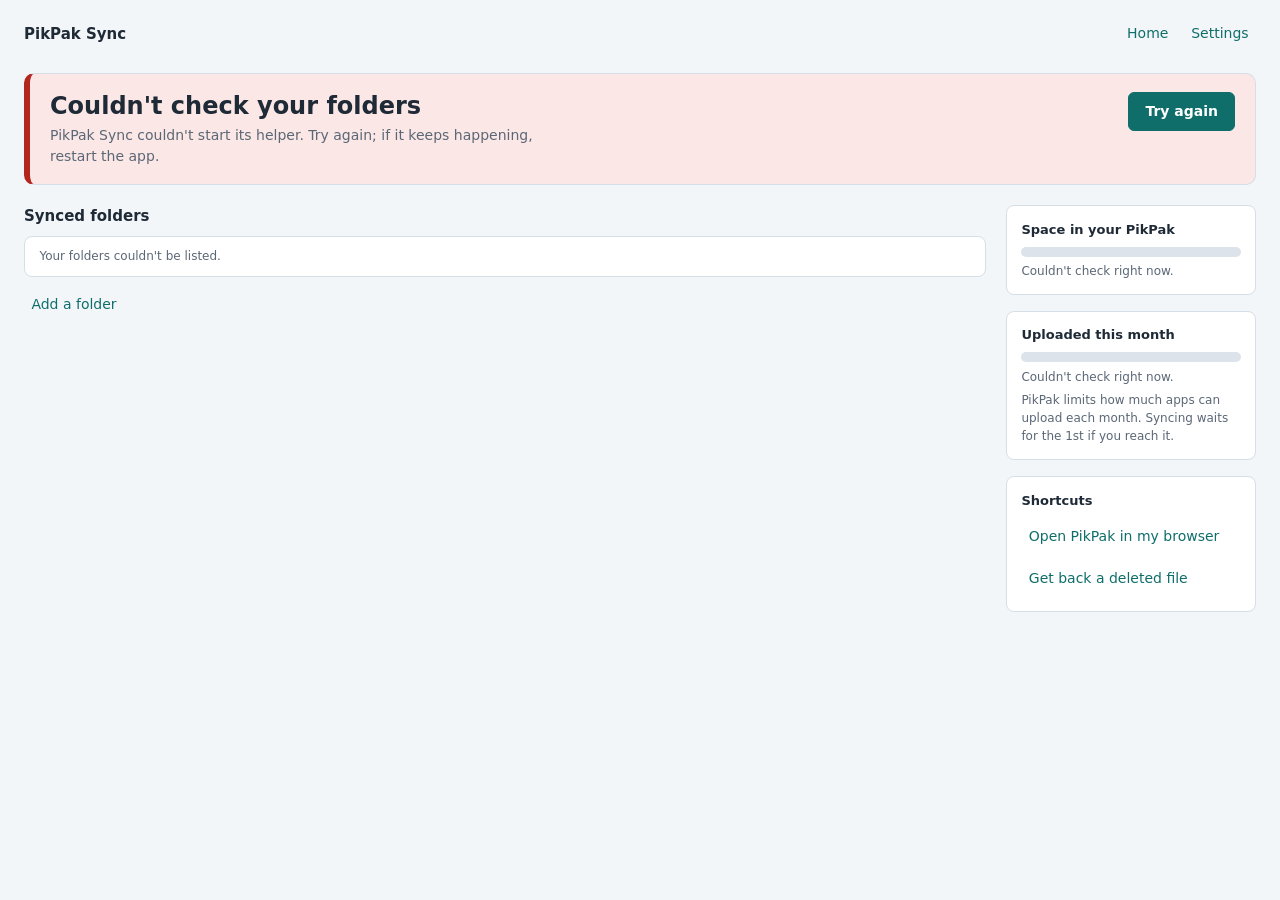
==== gui/ui/index.html @ abdbfc8d "PikPak Sync: two-way PC <-> PikPak sync with encrypted folders, on top of rclone Windows (PowerShell" ====
<!doctype html>
<html lang="en">
<head>
  <meta charset="utf-8">
  <meta name="viewport" content="width=device-width, initial-scale=1">
  <title>PikPak Sync</title>
  <link rel="stylesheet" href="app.css">
  <script type="module" src="app.js"></script>
</head>
<body>
<div class="preview-banner" id="previewBanner" role="status" hidden>Preview: nothing will be installed, saved or uploaded</div>
<div class="app">

  <div class="appbar" id="appbar" hidden>
    <span class="appname">PikPak Sync</span>
    <span class="row-actions">
      <button class="btn btn-quiet" data-go="home">Home</button>
      <button class="btn btn-quiet" data-go="settings">Settings</button>
    </span>
  </div>

  <!-- ===== Start-up ===== -->
  <section class="screen on" id="s-loading">
    <p class="small" aria-live="polite">Loading&hellip;</p>
  </section>

  <!-- ===== Setup: welcome ===== -->
  <section class="screen" id="s-welcome">
    <div class="narrow">
      <h3 class="title">Keep your folders in sync with PikPak</h3>
      <p class="lead">Pick the folders you care about. Changes you make on this PC or in PikPak are copied to the other side every hour.</p>
      <ul class="promises">
        <li><b>Runs by itself</b>Every hour while your PC is on. You don't need to open this app.</li>
        <li><b>Deleted something by mistake?</b>Anything deleted or overwritten by a sync is kept for 30 days.</li>
        <li><b>Encrypted folders</b>Folders you mark encrypted are locked before they leave your PC. PikPak can't read them.</li>
      </ul>
      <button class="btn btn-primary" id="welcomeNext">Get started</button>
    </div>
  </section>

  <!-- ===== Setup: sign in (also "sign in again" from Home) ===== -->
  <section class="screen" id="s-signin">
    <div class="narrow">
      <p class="step" id="stepSignin">Step 1 of 3</p>
      <h3 class="title" id="signinTitle">Sign in to PikPak</h3>
      <p class="lead" id="signinLead">Use the same email and password as the PikPak app on your phone.</p>
      <form id="signinForm" novalidate>
        <label class="field"><span>Email</span><input type="email" id="signinEmail" autocomplete="off" spellcheck="false"></label>
        <label class="field"><span>Password</span><input type="password" id="signinPassword" autocomplete="off"></label>
        <p class="note">Your password goes only to PikPak. It's kept on this PC so syncing can run while you're away.</p>
        <p class="msg" id="signinMsg" aria-live="polite" hidden></p>
        <div class="foot"><button class="btn" type="button" id="signinBack">Back</button><button class="btn btn-primary" type="submit" id="signinBtn">Sign in</button></div>
      </form>
    </div>
  </section>

  <!-- ===== Setup: choose folders ===== -->
  <section class="screen" id="s-folders">
    <div class="narrow" style="max-width:640px">
      <p class="step" id="stepFolders">Step 2 of 3</p>
      <h3 class="title">Choose what to sync</h3>
      <p class="lead">We ticked the folders that fit in your PikPak. Untick anything you don't need.</p>
      <div class="folders" id="folderList"></div>
      <p class="msg" id="folderListMsg" aria-live="polite" hidden></p>
      <div class="row-actions" style="margin-top:.6rem"><button class="btn btn-quiet" id="setupAddFolder">Add another folder</button></div>
      <div class="space">
        <div class="bar" id="setupSpaceBar"><i id="setupSpaceFill" style="width:0%"></i></div>
        <div class="space-text"><span id="setupSpaceUsed"></span><span class="small" id="setupSpaceAcct"></span></div>
        <div class="space-warn" id="setupSpaceWarn" hidden></div>
      </div>
      <p class="small" style="margin-top:.75rem">Mark a folder <b>Encrypted</b> to lock it with a recovery key before it's uploaded. Only this app, with that key, can open it.</p>
      <div class="foot"><button class="btn" id="foldersBack">Back</button><button class="btn btn-primary" id="foldersNext" disabled>Continue</button></div>
    </div>
  </section>

  <!-- ===== Setup: recovery key (option A) ===== -->
  <section class="screen" id="s-key">
    <div class="narrow">
      <p class="step">Step 3 of 4</p>
      <h3 class="title">Save your recovery key</h3>
      <p class="lead">Your encrypted folders are locked with this key before they leave your PC. If this PC ever breaks, you'll need it to open them on a new one. Nobody else has a copy, not even PikPak.</p>
      <div class="tag">
        <div class="key" id="keyText"></div>
        <div class="tagnote">No zeros or O's, no ones or L's, so it's easy to copy by hand.</div>
      </div>
      <p class="msg" id="keyLoadMsg" aria-live="polite" hidden></p>
      <div class="row-actions" style="margin-bottom:1rem">
        <button class="btn btn-primary" id="keySave">Save to a file&hellip;</button>
        <button class="btn" id="keyPrint">Print</button>
        <button class="btn" id="keyCopy">Copy</button>
      </div>
      <p class="done-msg" id="keyMsg" aria-live="polite"></p>
      <label class="check"><input type="checkbox" id="keyKept"><span>I've kept it somewhere other than this PC, like a USB stick, my phone or on paper.</span></label>
      <p class="small" style="margin:.6rem 0 0">You can see it again any time in Settings.</p>
      <div class="foot"><button class="btn" id="keyBack">Back</button><button class="btn btn-primary" id="keyNext" disabled>Continue</button></div>
    </div>
  </section>

  <!-- ===== Setup: done ===== -->
  <section class="screen" id="s-done">
    <div class="narrow">
      <p class="step" id="stepDone">Step 3 of 3</p>
      <h3 class="title" id="doneTitle">Setting up your PC</h3>
      <p class="lead" id="doneLead"></p>
      <p class="msg" id="doneProgress" aria-live="polite" hidden></p>
      <div class="list steps" id="doneSteps" hidden></div>
      <div id="donePreview" hidden>
        <h4 class="section">What setup would do</h4>
        <ul class="preview-lines" id="donePreviewList"></ul>
      </div>
      <div class="row-actions" id="doneActions" hidden>
        <button class="btn btn-primary" id="doneStart">Start my first sync</button>
      </div>
      <div class="row-actions" id="doneRetryActions" style="margin-top:1rem" hidden>
        <button class="btn" id="doneBack">Back</button>
        <button class="btn btn-primary" id="doneRetry">Try again</button>
      </div>
      <p class="msg" id="doneMsg" aria-live="polite" hidden></p>
      <div class="row-actions" id="doneHomeActions" style="margin-top:.75rem" hidden>
        <button class="btn" id="doneHome">Go to home</button>
      </div>
    </div>
  </section>

  <!-- ===== Home ===== -->
  <section class="screen" id="s-home">
    <div class="status" id="status">
      <div><h3>Checking your folders&hellip;</h3><p></p></div>
    </div>
    <p class="msg" id="homeMsg" aria-live="polite" hidden></p>
    <div class="home-grid">
      <div>
        <h4 class="section" style="margin-top:0">Synced folders</h4>
        <div class="folders" id="homeFolders"></div>
        <p class="msg" id="foldersMsg" aria-live="polite" hidden></p>
        <div class="row-actions" style="margin-top:.5rem"><button class="btn btn-quiet" id="addFolder">Add a folder</button></div>
      </div>
      <div class="side">
        <div class="panel">
          <h5>Space in your PikPak</h5>
          <div class="bar" id="spaceBar"><i id="spaceFill" style="width:0%"></i></div>
          <div class="space-text"><span id="spaceText">Checking&hellip;</span></div>
        </div>
        <div class="panel">
          <h5>Uploaded this month</h5>
          <div class="bar" id="monthBar"><i id="monthFill" style="width:0%"></i></div>
          <div class="space-text"><span id="monthText">Checking&hellip;</span></div>
          <p class="small" style="margin:.35rem 0 0">PikPak limits how much apps can upload each month. Syncing waits for the 1st if you reach it.</p>
        </div>
        <div class="panel">
          <h5>Shortcuts</h5>
          <div class="links">
            <button class="btn btn-quiet" id="openPikpak">Open PikPak in my browser</button>
            <button class="btn btn-quiet" data-go="restore">Get back a deleted file</button>
          </div>
          <p class="msg" id="shortcutMsg" aria-live="polite" hidden></p>
        </div>
      </div>
    </div>
  </section>

  <!-- ===== Restore deleted files ===== -->
  <section class="screen" id="s-restore">
    <h3 class="title">Get back a deleted file</h3>
    <p class="lead">Files deleted or overwritten by a sync are kept for 30 days. Pick one to put it back where it was.</p>
    <input class="search" id="restoreSearch" type="search" placeholder="Search by file name" aria-label="Search by file name">
    <p class="msg" id="restoreMsg" aria-live="polite" hidden></p>
    <div class="list" id="restoreList"></div>
    <div class="foot"><button class="btn" data-go="home">Back to home</button><span></span></div>
  </section>

  <!-- ===== Settings ===== -->
  <section class="screen" id="s-settings">
    <div class="narrow" style="max-width:640px">
      <h3 class="title">Settings</h3>
      <p class="msg" id="setLoadMsg" aria-live="polite" hidden></p>

      <h4 class="section">Syncing</h4>
      <div class="set">
        <div class="srow"><label for="setPause"><span>Pause syncing<span class="small">Nothing syncs until you switch this off.</span></span></label><input type="checkbox" class="switch" id="setPause"></div>
        <div class="srow"><label for="setEvery"><span>How often to sync</span></label><select id="setEvery">
          <option value="15">Every 15 minutes</option><option value="30">Every 30 minutes</option><option value="60">Every hour</option>
          <option value="180">Every 3 hours</option><option value="360">Every 6 hours</option><option value="0">Once a day</option></select></div>
        <div class="srow" id="setTimeRow" hidden><label for="setTime"><span>What time of day</span></label><select id="setTime"></select></div>
        <div class="srow"><label for="setLogon"><span>Also sync soon after I turn on my PC<span class="small">15 minutes after you sign in to Windows.</span></span></label><input type="checkbox" class="switch" id="setLogon"></div>
        <div class="srow"><label for="setBw"><span>Go easy on my internet in the evening<span class="small" id="setBwNote">Uploads slowly in the evening so videos and calls don't stutter.</span></span></label><input type="checkbox" class="switch" id="setBw"></div>
      </div>
      <p class="msg" id="setMsg" aria-live="polite" hidden></p>

      <h4 class="section">Encrypted folders</h4>
      <div class="set" id="setPrivList"></div>
      <div class="row-actions" style="margin-top:.5rem"><button class="btn btn-quiet" id="setAddPrivate">Add encrypted folder</button></div>
      <p class="msg" id="setPrivMsg" aria-live="polite" hidden></p>

      <h4 class="section">Encrypted folders in PikPak</h4>
      <div class="set" id="setRemoteList"><div class="srow empty">Press Show to see the encrypted folders in PikPak.</div></div>
      <div class="row-actions" style="margin-top:.5rem"><button class="btn btn-quiet" id="setRemoteShow">Show</button></div>
      <p class="msg" id="setRemoteMsg" aria-live="polite" hidden></p>

      <h4 class="section">Recovery key</h4>
      <div class="set">
        <div class="srow"><span>You need this to open your encrypted folders on another PC.</span><button class="btn" id="setShowKey">Show recovery key</button></div>
        <div id="setKeyBox" hidden style="padding:.2rem 0 .8rem">
          <div id="setKeyTags"></div>
          <div class="row-actions">
            <button class="btn" id="setKeySave">Save to a file&hellip;</button>
            <button class="btn" id="setKeyPrint">Print</button>
            <button class="btn" id="setKeyCopy">Copy</button>
          </div>
        </div>
      </div>
      <p class="msg" id="setKeyMsg" aria-live="polite" hidden></p>

      <h4 class="section">Windows</h4>
      <div class="set">
        <div class="srow"><label for="setAutostart"><span>Start PikPak Sync when I sign in to Windows<span class="small">It waits quietly in the tray icon.</span></span></label><input type="checkbox" class="switch" id="setAutostart"></div>
      </div>
      <p class="msg" id="setAutoMsg" aria-live="polite" hidden></p>

      <h4 class="section">PikPak account</h4>
      <div class="set">
        <div class="srow"><span id="setAccount">Checking&hellip;</span></div>
      </div>

      <details class="adv" id="setAdv">
        <summary>Advanced</summary>
        <div class="set" style="margin-top:.6rem">
          <div class="srow"><label for="advRun"><span>Transfer limit per day (GB)</span></label><input class="num" id="advRun" inputmode="numeric" autocomplete="off"></div>
          <div class="srow"><label for="advMonth"><span>Transfer limit per month (GB)</span></label><input class="num" id="advMonth" inputmode="numeric" autocomplete="off"></div>
          <div class="srow"><label for="advDays"><span>Keep deleted files for (days)</span></label><input class="num" id="advDays" inputmode="numeric" autocomplete="off"></div>
          <div class="srow"><label for="advDelete"><span>Stop and ask me if a sync would delete more than (% of a folder)</span></label><input class="num" id="advDelete" inputmode="numeric" autocomplete="off"></div>
          <div class="srow"><label for="advBwFrom"><span>Go easy on my internet from<span class="small" id="advBwNote"></span></span></label><input class="num" id="advBwFrom" placeholder="18:00" autocomplete="off"></div>
          <div class="srow"><label for="advBwTo"><span>until</span></label><input class="num" id="advBwTo" placeholder="23:00" autocomplete="off"></div>
          <div class="srow"><label for="advHolding"><span>Folder for deleted files on this PC</span></label><span class="pathfield"><input id="advHolding" autocomplete="off" spellcheck="false"><button class="btn" id="advHoldingBrowse">Browse&hellip;</button></span></div>
        </div>
        <div class="row-actions" style="margin-top:.6rem"><button class="btn btn-primary" id="advSave">Save changes</button></div>
        <p class="msg" id="advMsg" aria-live="polite" hidden></p>
      </details>

      <div class="foot"><button class="btn" data-go="home">Back to home</button><span></span></div>
    </div>
  </section>

</div>

<!-- recovery key sheet: only printed, never on screen; filled just before printing and emptied afterwards -->
<div class="key-sheet" id="keySheet" aria-hidden="true"></div>

<!-- confirm box (in-page, so it follows the app's look) -->
<dialog class="modal" id="confirmBox" aria-labelledby="confirmTitle">
  <h6 id="confirmTitle"></h6>
  <div class="modal-body" id="confirmBody"></div>
  <div class="row-actions"><button class="btn" id="confirmCancel">Cancel</button><button class="btn btn-primary" id="confirmOk">OK</button></div>
</dialog>
</body>
</html>
---- gui/ui/app.css ----
/* PikPak Sync: ported from docs/superpowers/specs/2026-10-25-desktop-app-prototype.html
   (same tokens and components; the prototype panel, feedback mode and fake window chrome are dropped). */
:root {
  --ink:#1F2A37; --muted:#5B6776; --line:#D6DEE6; --win:#F3F6F9; --paper:#FFFFFF;
  --teal:#0F6E6A; --teal-soft:#E2F0EF; --tag:#F6E3A1; --tagline:#C9A93F;
  --warn:#9A5B00; --warn-soft:#FBF0DC; --bad:#B3261E; --bad-soft:#FBE7E5;
}
* { box-sizing:border-box; }
html, body { min-height:100%; }
body { margin:0; background:var(--win); color:var(--ink);
  font-family:"Segoe UI Variable Text","Segoe UI",system-ui,sans-serif; font-size:14px; line-height:1.5; }
button, input, select, textarea { font:inherit; color:inherit; }
button:focus-visible, input:focus-visible, select:focus-visible, textarea:focus-visible, summary:focus-visible { outline:2px solid var(--teal); outline-offset:2px; }
[hidden] { display:none !important; }

/* ---------- the app window ---------- */
.app { min-height:100vh; display:flex; flex-direction:column; }
.appbar { display:flex; align-items:center; justify-content:space-between; padding:.9rem 1.5rem 0; }
.appname { font-family:"Segoe UI Variable Display","Segoe UI",system-ui,sans-serif; font-weight:600; font-size:15px; }
.screen { display:none; padding:1.25rem 1.5rem 1.5rem; flex:1; }
.screen.on { display:block; }
.narrow { max-width:560px; }
h3.title { font-family:"Segoe UI Variable Display","Segoe UI",system-ui,sans-serif; font-size:26px; font-weight:600; line-height:1.2; margin:0 0 .5rem; }
h4.section { font-size:15px; font-weight:600; margin:1.5rem 0 .5rem; }
.lead { color:var(--muted); margin:0 0 1.25rem; max-width:52ch; }
.small { font-size:12px; color:var(--muted); }
.step { font-size:12px; color:var(--muted); margin:0 0 .3rem; }

.btn { padding:.5rem 1rem; border-radius:6px; border:1px solid var(--line); background:var(--paper); cursor:pointer; }
.btn:hover { border-color:var(--muted); }
.btn:disabled { opacity:.45; cursor:not-allowed; }
.btn-primary { background:var(--teal); border-color:var(--teal); color:#fff; font-weight:600; }
.btn-primary:hover { background:#0B5B58; border-color:#0B5B58; }
.btn-primary:disabled { opacity:.45; cursor:not-allowed; }
.btn-quiet { border-color:transparent; background:transparent; color:var(--teal); padding-left:.4rem; padding-right:.4rem; }
.btn-quiet:hover { border-color:transparent; text-decoration:underline; }
.btn-quiet:disabled:hover { text-decoration:none; }
.row-actions { display:flex; gap:.5rem; flex-wrap:wrap; }
.foot { display:flex; justify-content:space-between; align-items:center; gap:1rem; border-top:1px solid var(--line); margin-top:1.5rem; padding-top:1rem; }

.field { display:block; margin:0 0 .9rem; }
.field span { display:block; font-weight:600; margin-bottom:.25rem; }
.field input { width:100%; padding:.55rem .7rem; border:1px solid #B8C3CE; border-radius:6px; background:var(--paper); }
.note { background:var(--paper); border:1px solid var(--line); border-radius:8px; padding:.7rem .85rem; color:var(--muted); font-size:13px; }

/* one-line messages: quiet progress, done, or a problem */
.msg { margin:.6rem 0 0; font-size:13px; }
.msg.busy { color:var(--muted); }
.msg.done { color:var(--teal); font-weight:600; }
.msg.problem { background:var(--warn-soft); color:var(--warn); border-radius:6px; padding:.55rem .75rem; }

/* welcome (setup) */
.promises { list-style:none; padding:0; margin:0 0 1.5rem; display:flex; flex-direction:column; gap:.6rem; }
.promises li { background:var(--paper); border:1px solid var(--line); border-radius:8px; padding:.7rem .9rem; }
.promises b { display:block; }

/* folder lists */
.folders { background:var(--paper); border:1px solid var(--line); border-radius:8px; }
.frow { display:grid; grid-template-columns:auto minmax(0,1fr) auto auto; gap:.75rem; align-items:center; padding:.7rem .9rem; border-top:1px solid var(--line); }
.frow:first-child { border-top:0; }
.frow input[type=checkbox] { width:17px; height:17px; accent-color:var(--teal); }
.fname { font-weight:600; }
.fpath { font-size:12px; color:var(--muted); overflow:hidden; text-overflow:ellipsis; white-space:nowrap; }
.fissue { font-size:12px; color:var(--bad); margin-top:.15rem; }
.fissue.warn { color:var(--warn); }
.fsize { color:var(--muted); font-variant-numeric:tabular-nums; text-align:right; min-width:5.5ch; }
.lock { display:flex; align-items:center; gap:.35rem; font-size:12px; color:var(--muted); cursor:pointer; white-space:nowrap; }
.lock input { accent-color:var(--ink); }
.frow.off .fname, .frow.off .fsize { color:#9AA5B1; }
.space { margin:1rem 0 0; }
.bar { height:10px; background:#DCE3EA; border-radius:999px; overflow:hidden; }
.bar > i { display:block; height:100%; background:var(--teal); border-radius:999px; transition:width .25s; }
.bar.over > i { background:var(--warn); }
.space-text { display:flex; justify-content:space-between; font-size:13px; margin-top:.35rem; }
.space-warn { margin-top:.6rem; background:var(--warn-soft); color:var(--warn); border-radius:6px; padding:.55rem .75rem; font-size:13px; }

/* the recovery key tag (the one bold element) */
.tag { position:relative; background:var(--tag); border:1px dashed var(--tagline); border-radius:6px 16px 16px 6px; padding:1.1rem 1rem 1.1rem 2.8rem; margin:0 0 1rem; }
.tag::before { content:""; position:absolute; left:1rem; top:50%; width:13px; height:13px; margin-top:-6.5px; border-radius:50%; background:var(--win); border:1px solid var(--tagline); }
.key { font-family:"Cascadia Mono",Consolas,monospace; font-size:19px; letter-spacing:.04em; word-spacing:.25em; }
.tagnote { font-size:12px; color:#7A6420; margin-top:.2rem; }
.check { display:flex; gap:.6rem; align-items:flex-start; padding:.75rem .85rem; background:var(--paper); border:1px solid var(--line); border-radius:8px; cursor:pointer; }
.check input { width:17px; height:17px; margin-top:2px; accent-color:var(--teal); }
.done-msg { color:var(--teal); font-weight:600; font-size:13px; min-height:1.5em; margin:-.4rem 0 .9rem; }
.done-msg.bad { color:var(--warn); }

/* preview mode (--preview-setup) */
.preview-banner { position:sticky; top:0; z-index:30; background:var(--warn-soft); color:var(--warn); border-bottom:1px solid #E8D3AE; padding:.45rem 1.5rem; font-size:13px; font-weight:600; }
.preview-lines { margin:0; padding-left:1.1rem; color:var(--muted); font-size:13px; }
.preview-lines li { margin-bottom:.3rem; }

/* setup: the steps setup.finish ran */
.lrow.step-row { grid-template-columns:auto minmax(0,1fr) auto; }
.step-mark { width:1.4rem; height:1.4rem; border-radius:50%; display:inline-flex; align-items:center; justify-content:center; font-size:12px; font-weight:700; background:var(--teal-soft); color:var(--teal); }
.step-mark.bad { background:var(--bad-soft); color:var(--bad); }
.step-row .fpath { white-space:normal; }

/* the recovery key sheet exists only on paper */
.key-sheet { display:none; }
@media print {
  body { background:#fff; }
  body > :not(.key-sheet) { display:none !important; }
  .key-sheet { display:block; color:#000; font-size:12pt; line-height:1.5; }
  .key-sheet h1 { font-size:18pt; margin:0 0 1rem; }
  .key-sheet h2 { font-size:13pt; margin:1.25rem 0 .4rem; }
  .key-sheet p { margin:0 0 .4rem; }
  .key-sheet .key { font-size:20pt; letter-spacing:.06em; word-spacing:.3em; border:1px dashed #000; padding:.6rem .9rem; margin:0 0 1rem; display:inline-block; }
}

/* home */
.status { border-radius:10px; padding:1.1rem 1.25rem; background:var(--paper); border:1px solid var(--line); border-left:6px solid var(--teal); display:flex; justify-content:space-between; gap:1rem; align-items:flex-start; flex-wrap:wrap; }
.status.warn { border-left-color:var(--warn); background:var(--warn-soft); }
.status.bad { border-left-color:var(--bad); background:var(--bad-soft); }
.status h3 { font-family:"Segoe UI Variable Display","Segoe UI",system-ui,sans-serif; font-size:24px; font-weight:600; margin:0 0 .25rem; line-height:1.2; }
.status p { margin:0; color:var(--muted); max-width:58ch; }
.status .bar { margin-top:.6rem; max-width:380px; }
.home-grid { display:grid; grid-template-columns:minmax(0,1fr) 250px; gap:1.25rem; margin-top:1.25rem; }
@media (max-width:1000px) { .home-grid { grid-template-columns:1fr; } }
.hrow { position:relative; display:grid; grid-template-columns:minmax(0,1fr) auto auto; gap:.75rem; align-items:center; padding:.65rem .9rem; border-top:1px solid var(--line); }
.hrow:first-child { border-top:0; }
.hrow .more { padding:.2rem .55rem; letter-spacing:.1em; }
.pill { font-size:12px; padding:.1rem .55rem; border-radius:999px; background:var(--teal-soft); color:var(--teal); white-space:nowrap; }
.pill.wait { background:#ECEFF3; color:var(--muted); }
.pill.warn { background:var(--warn-soft); color:var(--warn); }
.pill.bad { background:var(--bad-soft); color:var(--bad); }
.side { display:flex; flex-direction:column; gap:1rem; }
.panel { background:var(--paper); border:1px solid var(--line); border-radius:8px; padding:.85rem .9rem; }
.panel h5 { margin:0 0 .45rem; font-size:13px; font-weight:600; }
.panel .space-text { font-size:12px; color:var(--muted); }
.links { display:flex; flex-direction:column; gap:.15rem; align-items:flex-start; }

/* per-folder menu */
.menu { position:absolute; right:.9rem; top:calc(100% - .35rem); z-index:20; min-width:190px; background:var(--paper); border:1px solid #B8C3CE; border-radius:8px; box-shadow:0 12px 30px rgba(31,42,55,.2); padding:.3rem; display:flex; flex-direction:column; }
.menu button { text-align:left; border:0; background:transparent; border-radius:6px; padding:.45rem .65rem; cursor:pointer; }
.menu button:hover { background:var(--win); }
.menu .danger { color:var(--bad); }

/* restore / settings */
.list { background:var(--paper); border:1px solid var(--line); border-radius:8px; }
.lrow { display:grid; grid-template-columns:minmax(0,1fr) auto auto; gap:1rem; align-items:center; padding:.6rem .9rem; border-top:1px solid var(--line); }
.lrow:first-child { border-top:0; }
.lrow.empty { display:block; color:var(--muted); }
.search { width:100%; max-width:360px; padding:.5rem .7rem; border:1px solid #B8C3CE; border-radius:6px; margin-bottom:.75rem; background:var(--paper); }
.set { background:var(--paper); border:1px solid var(--line); border-radius:8px; padding:.2rem .9rem; }
.srow { display:flex; justify-content:space-between; align-items:center; gap:1rem; padding:.65rem 0; border-top:1px solid var(--line); }
.srow:first-child { border-top:0; }
.srow .small { display:block; }
.srow select { padding:.35rem .5rem; border:1px solid #B8C3CE; border-radius:6px; background:var(--paper); }
.switch { width:38px; height:22px; accent-color:var(--teal); }
.srow label { flex:1; cursor:pointer; }
.srow input.num { width:7rem; padding:.35rem .5rem; border:1px solid #B8C3CE; border-radius:6px; background:var(--paper); text-align:right; }
.pathfield { display:flex; gap:.4rem; flex:1.4; min-width:0; }
.pathfield input { flex:1; min-width:0; padding:.35rem .5rem; border:1px solid #B8C3CE; border-radius:6px; background:var(--paper); }
.srow.empty { color:var(--muted); }
.srow .path { word-break:break-all; }
#setKeyTags .tag { margin-bottom:.6rem; }
#setKeyTags .key { overflow-wrap:anywhere; }
#setKeyTags .tagname { font-size:12px; font-weight:600; color:#7A6420; margin-bottom:.2rem; }
details.adv { margin-top:1rem; }
details.adv summary { cursor:pointer; font-weight:600; color:var(--muted); }
.danger { color:var(--bad); }

/* confirm box */
.modal { width:min(460px, calc(100vw - 2rem)); background:var(--paper); color:var(--ink); border:1px solid #B8C3CE; border-radius:10px; box-shadow:0 12px 30px rgba(31,42,55,.2); padding:1rem 1.1rem; }
.modal::backdrop { background:rgba(31,42,55,.25); }
.modal h6 { font-size:15px; font-weight:600; margin:0 0 .5rem; }
.modal-body { color:var(--muted); font-size:13px; }
.modal-body p { margin:0 0 .5rem; }
.modal-body ul { margin:0 0 .5rem; padding-left:1.1rem; }
.modal-body li { margin-bottom:.3rem; }
.modal .row-actions { justify-content:flex-end; margin-top:.75rem; }
.modal .btn-primary.danger { background:var(--bad); border-color:var(--bad); color:#fff; }

@media (prefers-reduced-motion:reduce) { * { transition:none !important; } }

/* checkbox choice inside a confirm box (Add a folder, change a folder's kind) */
.modal .check { margin:.5rem 0 .25rem; color:var(--ink); }
.modal .check .small { color:var(--muted); font-size:12px; }
.modal .check:has(input:disabled) { cursor:default; }

/* Home: a paused folder is greyed; a row's own buttons (Resume, Locate..., Choose...) sit under its path */
.hrow.paused .fname, .hrow.paused .fpath { color:#9AA5B1; }
.row-btns { margin-top:.4rem; gap:.4rem; }
.row-btns .btn { padding:.2rem .65rem; font-size:12px; }
/* a box with more than one way forward: the extra buttons, and radios like the checkboxes */
.modal .btn.choice.danger { color:var(--bad); }
.modal .check input[type=radio] { accent-color:var(--teal); }
.modal .check + .check { margin-top:.35rem; }
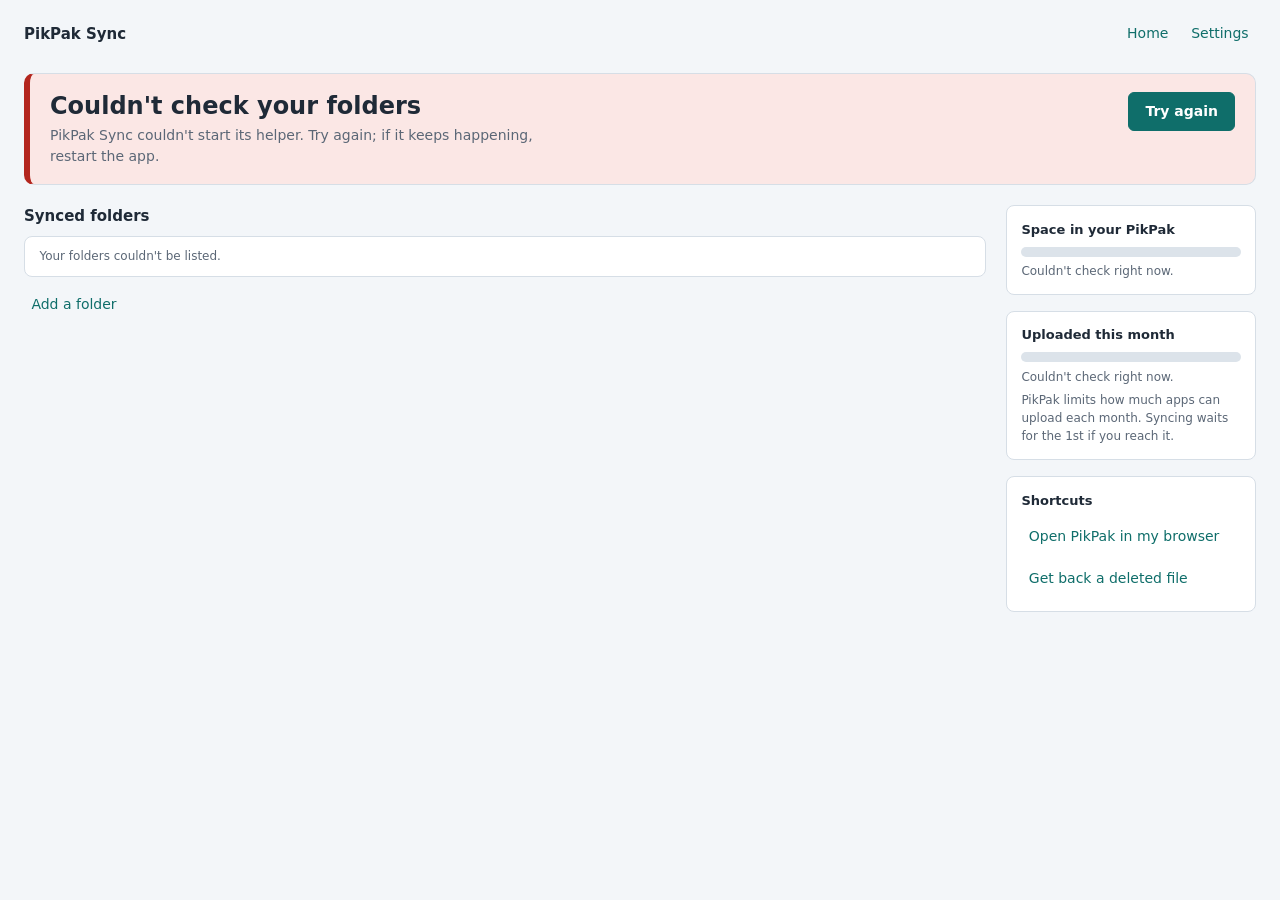
==== commit 8b33bea8: "feat(settings): enter the recovery key later and restore encrypted folders private.restore adds the " ====
--- a/gui/ui/index.html
+++ b/gui/ui/index.html
@@ -51,6 +51,40 @@
         <p class="msg" id="signinMsg" aria-live="polite" hidden></p>
         <div class="foot"><button class="btn" type="button" id="signinBack">Back</button><button class="btn btn-primary" type="submit" id="signinBtn">Sign in</button></div>
       </form>
+    </div>
+  </section>
+
+  <!-- ===== Setup: the recovery key of an earlier install (only when PikPak holds encrypted folders) ===== -->
+  <section class="screen" id="s-oldkey">
+    <div class="narrow">
+      <p class="step" id="stepOldkey">Step 2 of 4</p>
+      <h3 class="title">Your PikPak has encrypted folders</h3>
+      <p class="lead">Type your recovery key to open them.</p>
+      <form id="oldkeyForm" novalidate>
+        <label class="field"><span id="oldkeyLabel">Recovery key</span><input type="text" id="oldkeyKey" autocomplete="off" spellcheck="false" autocapitalize="characters"></label>
+        <label class="field" id="oldkeySaltRow" hidden><span>Salt</span><input type="password" id="oldkeySalt" autocomplete="off" spellcheck="false"></label>
+        <p class="msg" id="oldkeyMsg" aria-live="polite" hidden></p>
+        <div class="row-actions"><button class="btn btn-quiet" type="button" id="oldkeyPairLink">My key is a password and a salt</button></div>
+        <div class="row-actions" style="margin-top:.4rem"><button class="btn btn-quiet" type="button" id="oldkeySkip">I don't have my key</button></div>
+        <div class="foot"><button class="btn" type="button" id="oldkeyBack">Back</button><button class="btn btn-primary" type="submit" id="oldkeyCheck">Check key</button></div>
+      </form>
+    </div>
+  </section>
+
+  <!-- ===== Setup: the folders of an earlier install, from the backup or the ID files ===== -->
+  <section class="screen" id="s-found">
+    <div class="narrow" style="max-width:640px">
+      <p class="step" id="stepFound">Step 2 of 3</p>
+      <h3 class="title" id="foundTitle">Found your folders in PikPak</h3>
+      <p class="lead" id="foundLead"></p>
+      <p class="note" id="foundNote" hidden></p>
+      <div class="folders" id="foundList"></div>
+      <p class="msg" id="foundMsg" aria-live="polite" hidden></p>
+      <p id="foundTotal" style="margin:.9rem 0 0;font-size:13px" aria-live="polite" hidden></p>
+      <div class="foot">
+        <span class="row-actions"><button class="btn" id="foundBack">Back</button><button class="btn" id="foundFresh" hidden>Start fresh instead</button></span>
+        <button class="btn btn-primary" id="foundRestore" hidden>Restore</button>
+      </div>
     </div>
   </section>
 
@@ -127,6 +161,7 @@
     <div class="status" id="status">
       <div><h3>Checking your folders&hellip;</h3><p></p></div>
     </div>
+    <p class="small" id="homeBackupNote" style="margin:.5rem 0 0" hidden></p>
     <p class="msg" id="homeMsg" aria-live="polite" hidden></p>
     <div class="home-grid">
       <div>
@@ -189,6 +224,24 @@
 
       <h4 class="section">Encrypted folders</h4>
       <div class="set" id="setPrivList"></div>
+      <div class="set" id="setNoKey" style="margin-top:.5rem" hidden>
+        <div class="srow"><span id="setNoKeyText">Your PikPak has encrypted folders this PC can't open yet.</span><button class="btn" id="setNoKeyEnter">Enter recovery key&hellip;</button></div>
+      </div>
+      <form id="setUseKeyForm" style="margin-top:.5rem" novalidate hidden>
+        <p class="small">Type your recovery key to open them.</p>
+        <label class="field"><span id="setUseKeyLabel">Recovery key</span><input type="text" id="setUseKeyKey" autocomplete="off" spellcheck="false" autocapitalize="characters"></label>
+        <label class="field" id="setUseKeySaltRow" hidden><span>Salt</span><input type="password" id="setUseKeySalt" autocomplete="off" spellcheck="false"></label>
+        <p class="msg" id="setUseKeyMsg" aria-live="polite" hidden></p>
+        <div class="row-actions"><button class="btn btn-quiet" type="button" id="setUseKeyPairLink">My key is a password and a salt</button></div>
+        <div class="row-actions" style="margin-top:.4rem"><button class="btn" type="button" id="setUseKeyCancel">Cancel</button><button class="btn btn-primary" type="submit" id="setUseKeyCheck">Check key</button></div>
+      </form>
+      <div id="setFound" style="margin-top:.5rem" hidden>
+        <p class="small" id="setFoundLead"></p>
+        <p class="note" id="setFoundNote" hidden></p>
+        <div class="folders" id="setFoundList"></div>
+        <p class="msg" id="setFoundMsg" aria-live="polite" hidden></p>
+        <div class="row-actions" style="margin-top:.5rem"><button class="btn" id="setFoundCancel">Not now</button><button class="btn btn-primary" id="setFoundRestore">Restore</button></div>
+      </div>
       <div class="row-actions" style="margin-top:.5rem"><button class="btn btn-quiet" id="setAddPrivate">Add encrypted folder</button></div>
       <p class="msg" id="setPrivMsg" aria-live="polite" hidden></p>
 
--- a/gui/ui/app.css
+++ b/gui/ui/app.css
@@ -123,6 +123,17 @@
 .pill.wait { background:#ECEFF3; color:var(--muted); }
 .pill.warn { background:var(--warn-soft); color:var(--warn); }
 .pill.bad { background:var(--bad-soft); color:var(--bad); }
+
+/* hover / focus tooltip (data-tip), shown after a short pause */
+.tip { position:relative; cursor:help; }
+.tip[data-tip]:hover::after, .tip[data-tip]:focus-visible::after {
+  content:attr(data-tip); position:absolute; left:0; top:calc(100% + 6px); z-index:25;
+  background:var(--ink); color:#fff; font-size:12px; font-weight:400; line-height:1.4; padding:.35rem .6rem; border-radius:6px;
+  white-space:nowrap; font-family:ui-monospace, Consolas, monospace; box-shadow:0 6px 16px rgba(31,42,55,.25); pointer-events:none;
+  animation:tip-in .12s ease .45s both;
+}
+@keyframes tip-in { from { opacity:0; transform:translateY(-2px); } to { opacity:1; transform:none; } }
+.srow .tip { text-decoration:underline dotted var(--muted); text-underline-offset:3px; }
 .side { display:flex; flex-direction:column; gap:1rem; }
 .panel { background:var(--paper); border:1px solid var(--line); border-radius:8px; padding:.85rem .9rem; }
 .panel h5 { margin:0 0 .45rem; font-size:13px; font-weight:600; }
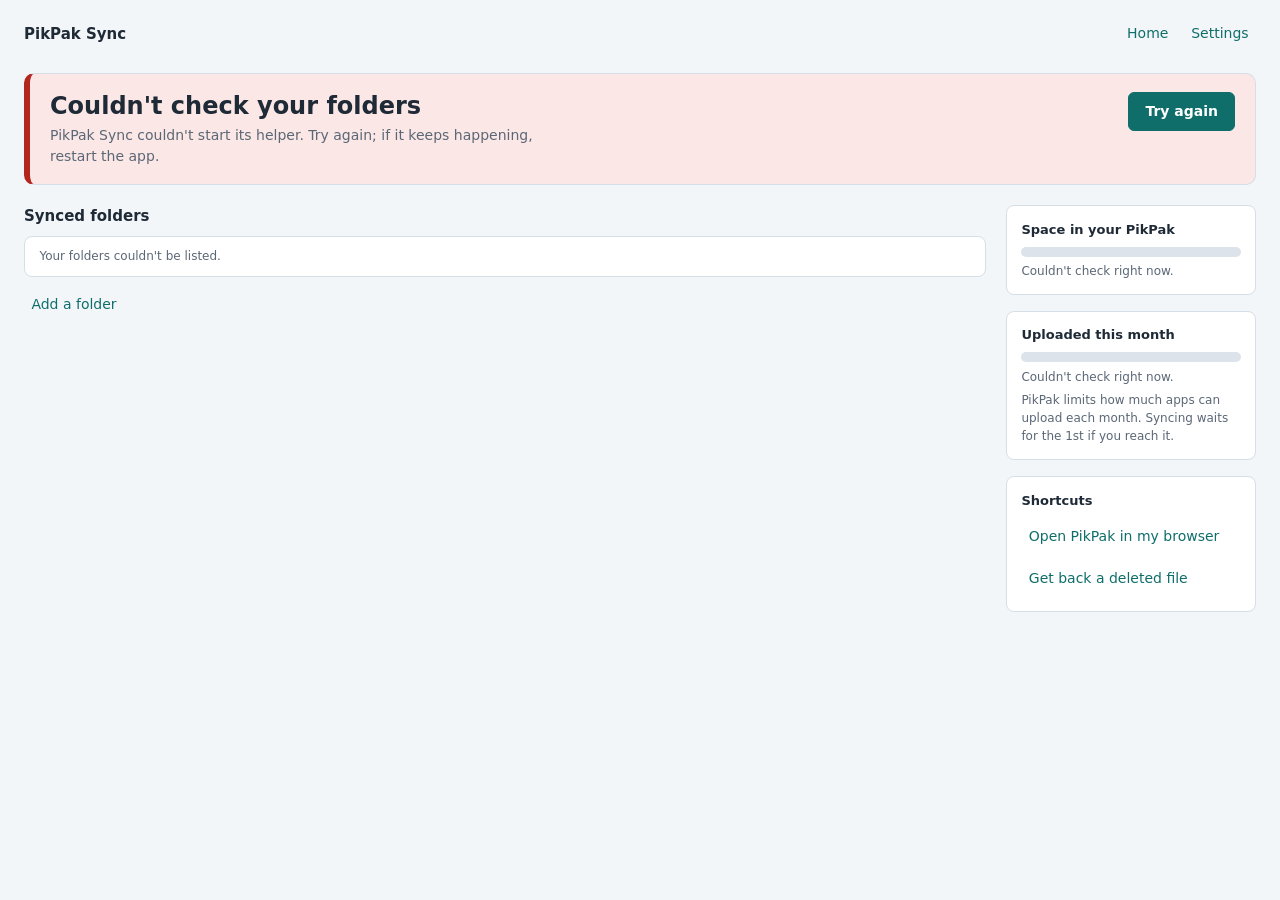
==== commit 6aa811b4: "fix(settings): keep the key row honest and resume pairs paused for the key later After private.useke" ====
--- a/gui/ui/index.html
+++ b/gui/ui/index.html
@@ -226,6 +226,9 @@
       <div class="set" id="setPrivList"></div>
       <div class="set" id="setNoKey" style="margin-top:.5rem" hidden>
         <div class="srow"><span id="setNoKeyText">Your PikPak has encrypted folders this PC can't open yet.</span><button class="btn" id="setNoKeyEnter">Enter recovery key&hellip;</button></div>
+      </div>
+      <div class="set" id="setPausedKey" style="margin-top:.5rem" hidden>
+        <div class="srow"><span id="setPausedKeyText">Some folders are paused until their encrypted folders are back.</span><button class="btn" id="setPausedKeyCheck">Check again</button></div>
       </div>
       <form id="setUseKeyForm" style="margin-top:.5rem" novalidate hidden>
         <p class="small">Type your recovery key to open them.</p>
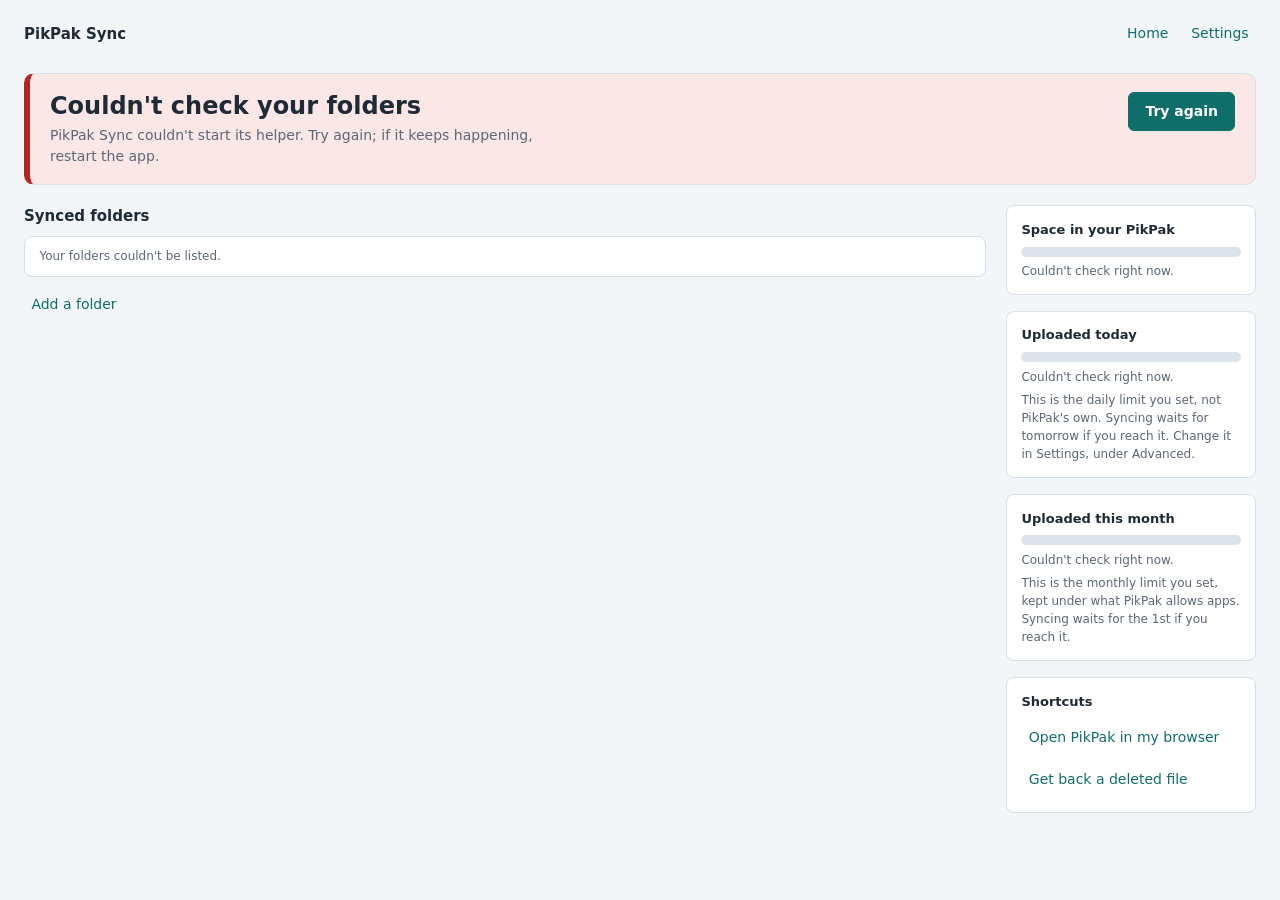
==== commit e5f07b7e: "fix(home): name the daily limit as the user's own and show today's use The paused and part-way messa" ====
--- a/gui/ui/index.html
+++ b/gui/ui/index.html
@@ -177,10 +177,16 @@
           <div class="space-text"><span id="spaceText">Checking&hellip;</span></div>
         </div>
         <div class="panel">
+          <h5>Uploaded today</h5>
+          <div class="bar" id="dayBar"><i id="dayFill" style="width:0%"></i></div>
+          <div class="space-text"><span id="dayText">Checking&hellip;</span></div>
+          <p class="small" style="margin:.35rem 0 0">This is the daily limit you set, not PikPak's own. Syncing waits for tomorrow if you reach it. Change it in Settings, under Advanced.</p>
+        </div>
+        <div class="panel">
           <h5>Uploaded this month</h5>
           <div class="bar" id="monthBar"><i id="monthFill" style="width:0%"></i></div>
           <div class="space-text"><span id="monthText">Checking&hellip;</span></div>
-          <p class="small" style="margin:.35rem 0 0">PikPak limits how much apps can upload each month. Syncing waits for the 1st if you reach it.</p>
+          <p class="small" style="margin:.35rem 0 0">This is the monthly limit you set, kept under what PikPak allows apps. Syncing waits for the 1st if you reach it.</p>
         </div>
         <div class="panel">
           <h5>Shortcuts</h5>
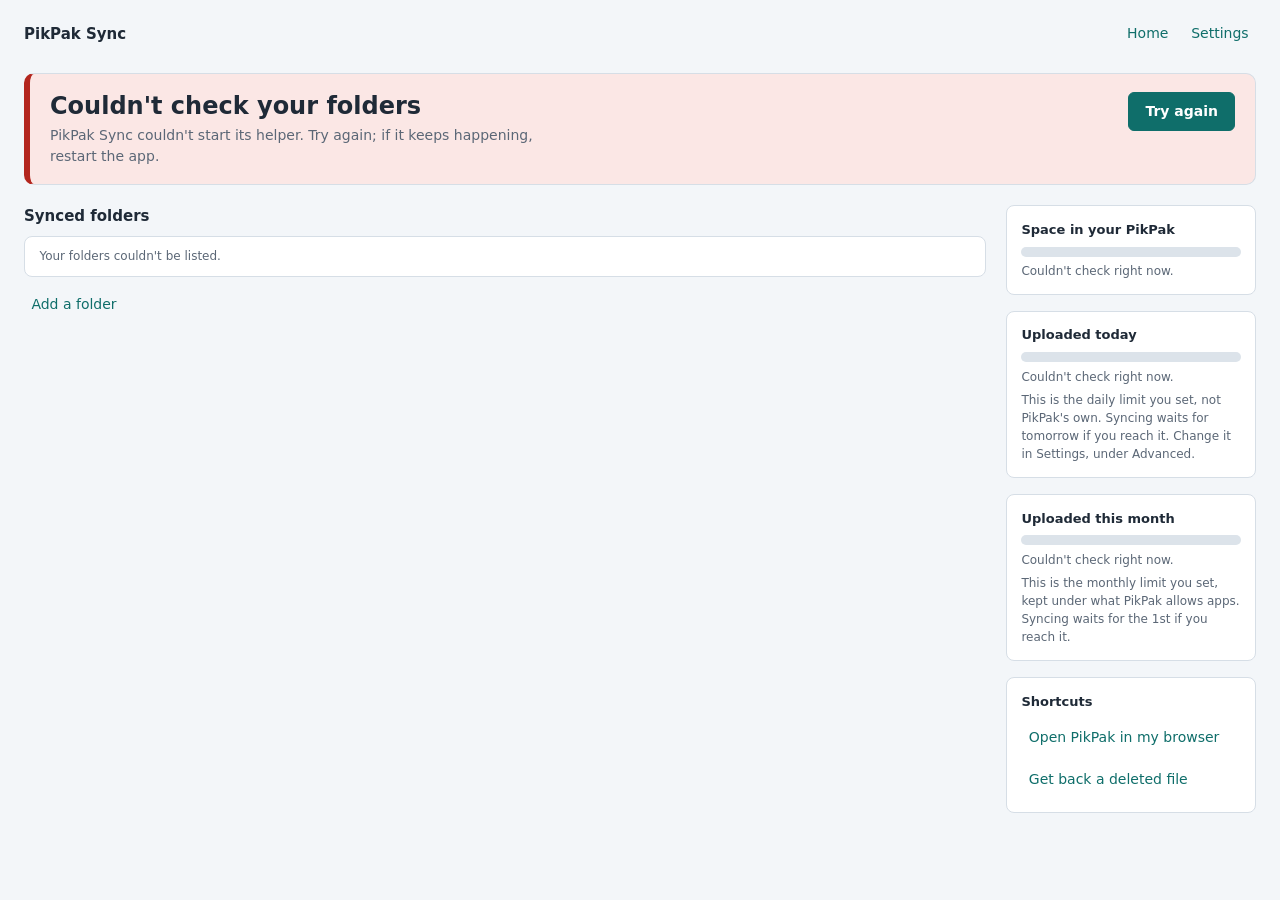
==== commit b556446e: "feat(ui): restore automatically after sign-in when a backup is found A backup found after sign-in is" ====
--- a/gui/ui/index.html
+++ b/gui/ui/index.html
@@ -135,6 +135,7 @@
     <div class="narrow">
       <p class="step" id="stepDone">Step 3 of 3</p>
       <h3 class="title" id="doneTitle">Setting up your PC</h3>
+      <div id="doneRestored" hidden></div>
       <p class="lead" id="doneLead"></p>
       <p class="msg" id="doneProgress" aria-live="polite" hidden></p>
       <div class="list steps" id="doneSteps" hidden></div>
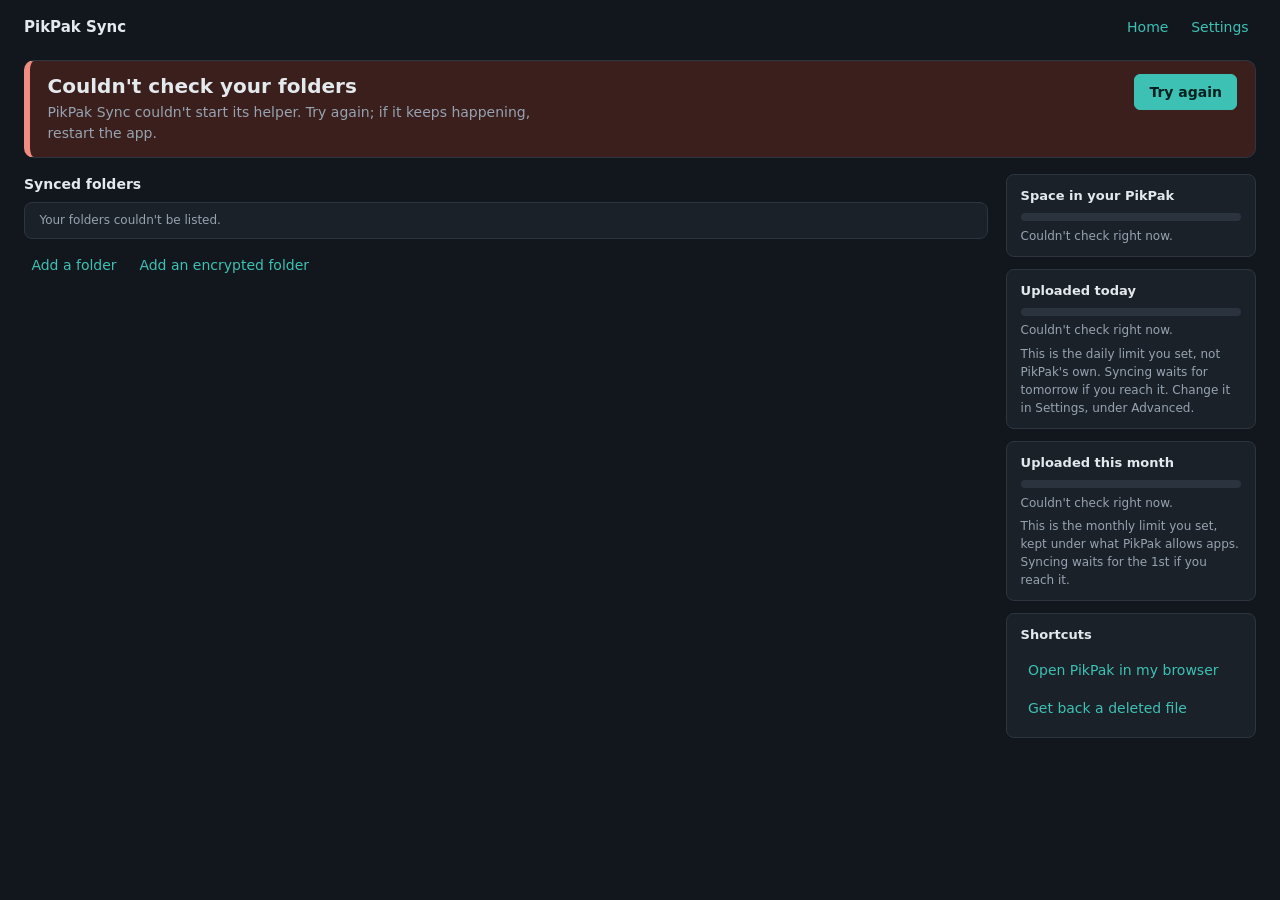
==== commit c04c31b5: "feat(ui): dark theme, compact layout, no encrypted-folder duplicates in Settings - Dark theme: every" ====
--- a/gui/ui/index.html
+++ b/gui/ui/index.html
@@ -143,15 +143,15 @@
         <h4 class="section">What setup would do</h4>
         <ul class="preview-lines" id="donePreviewList"></ul>
       </div>
-      <div class="row-actions" id="doneActions" hidden>
+      <div class="row-actions gap-top" id="doneActions" hidden>
         <button class="btn btn-primary" id="doneStart">Start my first sync</button>
       </div>
-      <div class="row-actions" id="doneRetryActions" style="margin-top:1rem" hidden>
+      <div class="row-actions gap-top" id="doneRetryActions" hidden>
         <button class="btn" id="doneBack">Back</button>
         <button class="btn btn-primary" id="doneRetry">Try again</button>
       </div>
       <p class="msg" id="doneMsg" aria-live="polite" hidden></p>
-      <div class="row-actions" id="doneHomeActions" style="margin-top:.75rem" hidden>
+      <div class="row-actions gap-top" id="doneHomeActions" hidden>
         <button class="btn" id="doneHome">Go to home</button>
       </div>
     </div>
@@ -169,7 +169,7 @@
         <h4 class="section" style="margin-top:0">Synced folders</h4>
         <div class="folders" id="homeFolders"></div>
         <p class="msg" id="foldersMsg" aria-live="polite" hidden></p>
-        <div class="row-actions" style="margin-top:.5rem"><button class="btn btn-quiet" id="addFolder">Add a folder</button></div>
+        <div class="row-actions" style="margin-top:.5rem"><button class="btn btn-quiet" id="addFolder">Add a folder</button><button class="btn btn-quiet" id="addEncrypted" title="Also for a folder inside a synced folder">Add an encrypted folder</button></div>
       </div>
       <div class="side">
         <div class="panel">
@@ -229,8 +229,22 @@
       </div>
       <p class="msg" id="setMsg" aria-live="polite" hidden></p>
 
-      <h4 class="section">Encrypted folders</h4>
-      <div class="set" id="setPrivList"></div>
+      <h4 class="section">Encryption</h4>
+      <div class="set">
+        <div class="srow"><span>Recovery key<span class="small">You need it to open your encrypted folders on another PC.</span></span><button class="btn" id="setShowKey">Show recovery key</button></div>
+        <div id="setKeyBox" hidden style="padding:.2rem 0 .8rem">
+          <div id="setKeyTags"></div>
+          <div class="row-actions">
+            <button class="btn" id="setKeySave">Save to a file&hellip;</button>
+            <button class="btn" id="setKeyPrint">Print</button>
+            <button class="btn" id="setKeyCopy">Copy</button>
+          </div>
+        </div>
+        <div class="srow"><span>Encrypted folders in PikPak that aren't on this PC<span class="small">Reconnect one, download a copy, or delete it. Folders on this PC are on Home.</span></span><button class="btn" id="setRemoteShow">Show</button></div>
+      </div>
+      <p class="msg" id="setKeyMsg" aria-live="polite" hidden></p>
+      <div class="set" id="setRemoteList" style="margin-top:.5rem" hidden></div>
+      <p class="msg" id="setRemoteMsg" aria-live="polite" hidden></p>
       <div class="set" id="setNoKey" style="margin-top:.5rem" hidden>
         <div class="srow"><span id="setNoKeyText">Your PikPak has encrypted folders this PC can't open yet.</span><button class="btn" id="setNoKeyEnter">Enter recovery key&hellip;</button></div>
       </div>
@@ -252,38 +266,14 @@
         <p class="msg" id="setFoundMsg" aria-live="polite" hidden></p>
         <div class="row-actions" style="margin-top:.5rem"><button class="btn" id="setFoundCancel">Not now</button><button class="btn btn-primary" id="setFoundRestore">Restore</button></div>
       </div>
-      <div class="row-actions" style="margin-top:.5rem"><button class="btn btn-quiet" id="setAddPrivate">Add encrypted folder</button></div>
       <p class="msg" id="setPrivMsg" aria-live="polite" hidden></p>
 
-      <h4 class="section">Encrypted folders in PikPak</h4>
-      <div class="set" id="setRemoteList"><div class="srow empty">Press Show to see the encrypted folders in PikPak.</div></div>
-      <div class="row-actions" style="margin-top:.5rem"><button class="btn btn-quiet" id="setRemoteShow">Show</button></div>
-      <p class="msg" id="setRemoteMsg" aria-live="polite" hidden></p>
-
-      <h4 class="section">Recovery key</h4>
-      <div class="set">
-        <div class="srow"><span>You need this to open your encrypted folders on another PC.</span><button class="btn" id="setShowKey">Show recovery key</button></div>
-        <div id="setKeyBox" hidden style="padding:.2rem 0 .8rem">
-          <div id="setKeyTags"></div>
-          <div class="row-actions">
-            <button class="btn" id="setKeySave">Save to a file&hellip;</button>
-            <button class="btn" id="setKeyPrint">Print</button>
-            <button class="btn" id="setKeyCopy">Copy</button>
-          </div>
-        </div>
-      </div>
-      <p class="msg" id="setKeyMsg" aria-live="polite" hidden></p>
-
-      <h4 class="section">Windows</h4>
-      <div class="set">
-        <div class="srow"><label for="setAutostart"><span>Start PikPak Sync when I sign in to Windows<span class="small">It waits quietly in the tray icon.</span></span></label><input type="checkbox" class="switch" id="setAutostart"></div>
-      </div>
-      <p class="msg" id="setAutoMsg" aria-live="polite" hidden></p>
-
-      <h4 class="section">PikPak account</h4>
+      <h4 class="section">Account and Windows</h4>
       <div class="set">
         <div class="srow"><span id="setAccount">Checking&hellip;</span></div>
-      </div>
+        <div class="srow"><label for="setAutostart"><span>Start PikPak Sync when I sign in to Windows<span class="small">It waits quietly in the tray icon.</span></span></label><input type="checkbox" class="switch" id="setAutostart"></div>
+      </div>
+      <p class="msg" id="setAutoMsg" aria-live="polite" hidden></p>
 
       <details class="adv" id="setAdv">
         <summary>Advanced</summary>
--- a/gui/ui/app.css
+++ b/gui/ui/app.css
@@ -1,9 +1,14 @@
 /* PikPak Sync: ported from docs/superpowers/specs/2026-10-25-desktop-app-prototype.html
    (same tokens and components; the prototype panel, feedback mode and fake window chrome are dropped). */
+/* Dark theme. Every colour comes from these tokens (the printed key sheet keeps its own black on white). */
 :root {
-  --ink:#1F2A37; --muted:#5B6776; --line:#D6DEE6; --win:#F3F6F9; --paper:#FFFFFF;
-  --teal:#0F6E6A; --teal-soft:#E2F0EF; --tag:#F6E3A1; --tagline:#C9A93F;
-  --warn:#9A5B00; --warn-soft:#FBF0DC; --bad:#B3261E; --bad-soft:#FBE7E5;
+  color-scheme:dark;
+  --ink:#E4E9EE; --muted:#97A3B1; --dim:#66717E; --line:#2C3540; --field-line:#3D4855;
+  --win:#12171D; --paper:#1A2129; --raised:#222B35; --track:#2A333E;
+  --teal:#3EC1B5; --teal-hover:#62D2C7; --on-teal:#05201D; --teal-soft:#133A37;
+  --tag:#EAD48C; --tagline:#B89A3A; --tag-ink:#2B2410; --tag-note:#6B5719;
+  --warn:#F0B653; --warn-soft:#352914; --warn-line:#5A4520; --bad:#F28B82; --bad-soft:#3A1F1D; --on-bad:#2A0B09;
+  --shadow:rgba(0,0,0,.5);
 }
 * { box-sizing:border-box; }
 html, body { min-height:100%; }
@@ -15,32 +20,34 @@
 
 /* ---------- the app window ---------- */
 .app { min-height:100vh; display:flex; flex-direction:column; }
-.appbar { display:flex; align-items:center; justify-content:space-between; padding:.9rem 1.5rem 0; }
+.appbar { display:flex; align-items:center; justify-content:space-between; padding:.6rem 1.5rem 0; }
 .appname { font-family:"Segoe UI Variable Display","Segoe UI",system-ui,sans-serif; font-weight:600; font-size:15px; }
-.screen { display:none; padding:1.25rem 1.5rem 1.5rem; flex:1; }
+.screen { display:none; padding:.9rem 1.5rem 1.25rem; flex:1; }
 .screen.on { display:block; }
 .narrow { max-width:560px; }
-h3.title { font-family:"Segoe UI Variable Display","Segoe UI",system-ui,sans-serif; font-size:26px; font-weight:600; line-height:1.2; margin:0 0 .5rem; }
-h4.section { font-size:15px; font-weight:600; margin:1.5rem 0 .5rem; }
-.lead { color:var(--muted); margin:0 0 1.25rem; max-width:52ch; }
+h3.title { font-family:"Segoe UI Variable Display","Segoe UI",system-ui,sans-serif; font-size:22px; font-weight:600; line-height:1.2; margin:0 0 .4rem; }
+h4.section { font-size:14px; font-weight:600; margin:1.1rem 0 .4rem; }
+.lead { color:var(--muted); margin:0 0 1rem; max-width:52ch; }
 .small { font-size:12px; color:var(--muted); }
 .step { font-size:12px; color:var(--muted); margin:0 0 .3rem; }
 
-.btn { padding:.5rem 1rem; border-radius:6px; border:1px solid var(--line); background:var(--paper); cursor:pointer; }
+.btn { padding:.4rem .9rem; border-radius:6px; border:1px solid var(--field-line); background:var(--raised); cursor:pointer; }
 .btn:hover { border-color:var(--muted); }
 .btn:disabled { opacity:.45; cursor:not-allowed; }
-.btn-primary { background:var(--teal); border-color:var(--teal); color:#fff; font-weight:600; }
-.btn-primary:hover { background:#0B5B58; border-color:#0B5B58; }
+.btn-primary { background:var(--teal); border-color:var(--teal); color:var(--on-teal); font-weight:600; }
+.btn-primary:hover { background:var(--teal-hover); border-color:var(--teal-hover); }
 .btn-primary:disabled { opacity:.45; cursor:not-allowed; }
 .btn-quiet { border-color:transparent; background:transparent; color:var(--teal); padding-left:.4rem; padding-right:.4rem; }
 .btn-quiet:hover { border-color:transparent; text-decoration:underline; }
 .btn-quiet:disabled:hover { text-decoration:none; }
 .row-actions { display:flex; gap:.5rem; flex-wrap:wrap; }
-.foot { display:flex; justify-content:space-between; align-items:center; gap:1rem; border-top:1px solid var(--line); margin-top:1.5rem; padding-top:1rem; }
-
-.field { display:block; margin:0 0 .9rem; }
+.gap-top { margin-top:1.25rem; }   /* a button row under a list stays clear of it */
+.srow > .row-actions { justify-content:flex-end; gap:.35rem; }
+.foot { display:flex; justify-content:space-between; align-items:center; gap:1rem; border-top:1px solid var(--line); margin-top:1.25rem; padding-top:.85rem; }
+
+.field { display:block; margin:0 0 .75rem; }
 .field span { display:block; font-weight:600; margin-bottom:.25rem; }
-.field input { width:100%; padding:.55rem .7rem; border:1px solid #B8C3CE; border-radius:6px; background:var(--paper); }
+.field input { width:100%; padding:.5rem .7rem; border:1px solid var(--field-line); border-radius:6px; background:var(--paper); }
 .note { background:var(--paper); border:1px solid var(--line); border-radius:8px; padding:.7rem .85rem; color:var(--muted); font-size:13px; }
 
 /* one-line messages: quiet progress, done, or a problem */
@@ -50,13 +57,13 @@
 .msg.problem { background:var(--warn-soft); color:var(--warn); border-radius:6px; padding:.55rem .75rem; }
 
 /* welcome (setup) */
-.promises { list-style:none; padding:0; margin:0 0 1.5rem; display:flex; flex-direction:column; gap:.6rem; }
-.promises li { background:var(--paper); border:1px solid var(--line); border-radius:8px; padding:.7rem .9rem; }
+.promises { list-style:none; padding:0; margin:0 0 1.25rem; display:flex; flex-direction:column; gap:.5rem; }
+.promises li { background:var(--paper); border:1px solid var(--line); border-radius:8px; padding:.6rem .85rem; }
 .promises b { display:block; }
 
 /* folder lists */
 .folders { background:var(--paper); border:1px solid var(--line); border-radius:8px; }
-.frow { display:grid; grid-template-columns:auto minmax(0,1fr) auto auto; gap:.75rem; align-items:center; padding:.7rem .9rem; border-top:1px solid var(--line); }
+.frow { display:grid; grid-template-columns:auto minmax(0,1fr) auto auto; gap:.75rem; align-items:center; padding:.55rem .9rem; border-top:1px solid var(--line); }
 .frow:first-child { border-top:0; }
 .frow input[type=checkbox] { width:17px; height:17px; accent-color:var(--teal); }
 .fname { font-weight:600; }
@@ -66,26 +73,26 @@
 .fsize { color:var(--muted); font-variant-numeric:tabular-nums; text-align:right; min-width:5.5ch; }
 .lock { display:flex; align-items:center; gap:.35rem; font-size:12px; color:var(--muted); cursor:pointer; white-space:nowrap; }
 .lock input { accent-color:var(--ink); }
-.frow.off .fname, .frow.off .fsize { color:#9AA5B1; }
+.frow.off .fname, .frow.off .fsize { color:var(--dim); }
 .space { margin:1rem 0 0; }
-.bar { height:10px; background:#DCE3EA; border-radius:999px; overflow:hidden; }
+.bar { height:8px; background:var(--track); border-radius:999px; overflow:hidden; }
 .bar > i { display:block; height:100%; background:var(--teal); border-radius:999px; transition:width .25s; }
 .bar.over > i { background:var(--warn); }
 .space-text { display:flex; justify-content:space-between; font-size:13px; margin-top:.35rem; }
 .space-warn { margin-top:.6rem; background:var(--warn-soft); color:var(--warn); border-radius:6px; padding:.55rem .75rem; font-size:13px; }
 
 /* the recovery key tag (the one bold element) */
-.tag { position:relative; background:var(--tag); border:1px dashed var(--tagline); border-radius:6px 16px 16px 6px; padding:1.1rem 1rem 1.1rem 2.8rem; margin:0 0 1rem; }
+.tag { position:relative; color:var(--tag-ink); background:var(--tag); border:1px dashed var(--tagline); border-radius:6px 16px 16px 6px; padding:1.1rem 1rem 1.1rem 2.8rem; margin:0 0 1rem; }
 .tag::before { content:""; position:absolute; left:1rem; top:50%; width:13px; height:13px; margin-top:-6.5px; border-radius:50%; background:var(--win); border:1px solid var(--tagline); }
 .key { font-family:"Cascadia Mono",Consolas,monospace; font-size:19px; letter-spacing:.04em; word-spacing:.25em; }
-.tagnote { font-size:12px; color:#7A6420; margin-top:.2rem; }
+.tagnote { font-size:12px; color:var(--tag-note); margin-top:.2rem; }
 .check { display:flex; gap:.6rem; align-items:flex-start; padding:.75rem .85rem; background:var(--paper); border:1px solid var(--line); border-radius:8px; cursor:pointer; }
 .check input { width:17px; height:17px; margin-top:2px; accent-color:var(--teal); }
 .done-msg { color:var(--teal); font-weight:600; font-size:13px; min-height:1.5em; margin:-.4rem 0 .9rem; }
 .done-msg.bad { color:var(--warn); }
 
 /* preview mode (--preview-setup) */
-.preview-banner { position:sticky; top:0; z-index:30; background:var(--warn-soft); color:var(--warn); border-bottom:1px solid #E8D3AE; padding:.45rem 1.5rem; font-size:13px; font-weight:600; }
+.preview-banner { position:sticky; top:0; z-index:30; background:var(--warn-soft); color:var(--warn); border-bottom:1px solid var(--warn-line); padding:.45rem 1.5rem; font-size:13px; font-weight:600; }
 .preview-lines { margin:0; padding-left:1.1rem; color:var(--muted); font-size:13px; }
 .preview-lines li { margin-bottom:.3rem; }
 
@@ -108,19 +115,19 @@
 }
 
 /* home */
-.status { border-radius:10px; padding:1.1rem 1.25rem; background:var(--paper); border:1px solid var(--line); border-left:6px solid var(--teal); display:flex; justify-content:space-between; gap:1rem; align-items:flex-start; flex-wrap:wrap; }
+.status { border-radius:10px; padding:.85rem 1.1rem; background:var(--paper); border:1px solid var(--line); border-left:6px solid var(--teal); display:flex; justify-content:space-between; gap:1rem; align-items:flex-start; flex-wrap:wrap; }
 .status.warn { border-left-color:var(--warn); background:var(--warn-soft); }
 .status.bad { border-left-color:var(--bad); background:var(--bad-soft); }
-.status h3 { font-family:"Segoe UI Variable Display","Segoe UI",system-ui,sans-serif; font-size:24px; font-weight:600; margin:0 0 .25rem; line-height:1.2; }
+.status h3 { font-family:"Segoe UI Variable Display","Segoe UI",system-ui,sans-serif; font-size:20px; font-weight:600; margin:0 0 .2rem; line-height:1.2; }
 .status p { margin:0; color:var(--muted); max-width:58ch; }
 .status .bar { margin-top:.6rem; max-width:380px; }
-.home-grid { display:grid; grid-template-columns:minmax(0,1fr) 250px; gap:1.25rem; margin-top:1.25rem; }
+.home-grid { display:grid; grid-template-columns:minmax(0,1fr) 250px; gap:1.1rem; margin-top:1rem; }
 @media (max-width:1000px) { .home-grid { grid-template-columns:1fr; } }
-.hrow { position:relative; display:grid; grid-template-columns:minmax(0,1fr) auto auto; gap:.75rem; align-items:center; padding:.65rem .9rem; border-top:1px solid var(--line); }
+.hrow { position:relative; display:grid; grid-template-columns:minmax(0,1fr) auto auto; gap:.75rem; align-items:center; padding:.55rem .9rem; border-top:1px solid var(--line); }
 .hrow:first-child { border-top:0; }
 .hrow .more { padding:.2rem .55rem; letter-spacing:.1em; }
 .pill { font-size:12px; padding:.1rem .55rem; border-radius:999px; background:var(--teal-soft); color:var(--teal); white-space:nowrap; }
-.pill.wait { background:#ECEFF3; color:var(--muted); }
+.pill.wait { background:var(--track); color:var(--muted); }
 .pill.warn { background:var(--warn-soft); color:var(--warn); }
 .pill.bad { background:var(--bad-soft); color:var(--bad); }
 
@@ -128,59 +135,59 @@
 .tip { position:relative; cursor:help; }
 .tip[data-tip]:hover::after, .tip[data-tip]:focus-visible::after {
   content:attr(data-tip); position:absolute; left:0; top:calc(100% + 6px); z-index:25;
-  background:var(--ink); color:#fff; font-size:12px; font-weight:400; line-height:1.4; padding:.35rem .6rem; border-radius:6px;
-  white-space:nowrap; font-family:ui-monospace, Consolas, monospace; box-shadow:0 6px 16px rgba(31,42,55,.25); pointer-events:none;
+  background:#0B0F13; color:var(--ink); border:1px solid var(--field-line); font-size:12px; font-weight:400; line-height:1.4; padding:.35rem .6rem; border-radius:6px;
+  white-space:nowrap; font-family:ui-monospace, Consolas, monospace; box-shadow:0 6px 16px var(--shadow); pointer-events:none;
   animation:tip-in .12s ease .45s both;
 }
 @keyframes tip-in { from { opacity:0; transform:translateY(-2px); } to { opacity:1; transform:none; } }
 .srow .tip { text-decoration:underline dotted var(--muted); text-underline-offset:3px; }
-.side { display:flex; flex-direction:column; gap:1rem; }
-.panel { background:var(--paper); border:1px solid var(--line); border-radius:8px; padding:.85rem .9rem; }
+.side { display:flex; flex-direction:column; gap:.75rem; }
+.panel { background:var(--paper); border:1px solid var(--line); border-radius:8px; padding:.7rem .85rem; }
 .panel h5 { margin:0 0 .45rem; font-size:13px; font-weight:600; }
 .panel .space-text { font-size:12px; color:var(--muted); }
 .links { display:flex; flex-direction:column; gap:.15rem; align-items:flex-start; }
 
 /* per-folder menu */
-.menu { position:absolute; right:.9rem; top:calc(100% - .35rem); z-index:20; min-width:190px; background:var(--paper); border:1px solid #B8C3CE; border-radius:8px; box-shadow:0 12px 30px rgba(31,42,55,.2); padding:.3rem; display:flex; flex-direction:column; }
+.menu { position:absolute; right:.9rem; top:calc(100% - .35rem); z-index:20; min-width:190px; background:var(--paper); border:1px solid var(--field-line); border-radius:8px; box-shadow:0 12px 30px var(--shadow); padding:.3rem; display:flex; flex-direction:column; }
 .menu button { text-align:left; border:0; background:transparent; border-radius:6px; padding:.45rem .65rem; cursor:pointer; }
-.menu button:hover { background:var(--win); }
+.menu button:hover { background:var(--raised); }
 .menu .danger { color:var(--bad); }
 
 /* restore / settings */
 .list { background:var(--paper); border:1px solid var(--line); border-radius:8px; }
-.lrow { display:grid; grid-template-columns:minmax(0,1fr) auto auto; gap:1rem; align-items:center; padding:.6rem .9rem; border-top:1px solid var(--line); }
+.lrow { display:grid; grid-template-columns:minmax(0,1fr) auto auto; gap:1rem; align-items:center; padding:.5rem .9rem; border-top:1px solid var(--line); }
 .lrow:first-child { border-top:0; }
 .lrow.empty { display:block; color:var(--muted); }
-.search { width:100%; max-width:360px; padding:.5rem .7rem; border:1px solid #B8C3CE; border-radius:6px; margin-bottom:.75rem; background:var(--paper); }
+.search { width:100%; max-width:360px; padding:.45rem .7rem; border:1px solid var(--field-line); border-radius:6px; margin-bottom:.75rem; background:var(--paper); }
 .set { background:var(--paper); border:1px solid var(--line); border-radius:8px; padding:.2rem .9rem; }
-.srow { display:flex; justify-content:space-between; align-items:center; gap:1rem; padding:.65rem 0; border-top:1px solid var(--line); }
+.srow { display:flex; justify-content:space-between; align-items:center; gap:1rem; padding:.5rem 0; border-top:1px solid var(--line); }
 .srow:first-child { border-top:0; }
 .srow .small { display:block; }
-.srow select { padding:.35rem .5rem; border:1px solid #B8C3CE; border-radius:6px; background:var(--paper); }
+.srow select { padding:.3rem .5rem; border:1px solid var(--field-line); border-radius:6px; background:var(--paper); }
 .switch { width:38px; height:22px; accent-color:var(--teal); }
 .srow label { flex:1; cursor:pointer; }
-.srow input.num { width:7rem; padding:.35rem .5rem; border:1px solid #B8C3CE; border-radius:6px; background:var(--paper); text-align:right; }
+.srow input.num { width:7rem; padding:.3rem .5rem; border:1px solid var(--field-line); border-radius:6px; background:var(--paper); text-align:right; }
 .pathfield { display:flex; gap:.4rem; flex:1.4; min-width:0; }
-.pathfield input { flex:1; min-width:0; padding:.35rem .5rem; border:1px solid #B8C3CE; border-radius:6px; background:var(--paper); }
+.pathfield input { flex:1; min-width:0; padding:.3rem .5rem; border:1px solid var(--field-line); border-radius:6px; background:var(--paper); }
 .srow.empty { color:var(--muted); }
 .srow .path { word-break:break-all; }
 #setKeyTags .tag { margin-bottom:.6rem; }
 #setKeyTags .key { overflow-wrap:anywhere; }
-#setKeyTags .tagname { font-size:12px; font-weight:600; color:#7A6420; margin-bottom:.2rem; }
-details.adv { margin-top:1rem; }
+#setKeyTags .tagname { font-size:12px; font-weight:600; color:var(--tag-note); margin-bottom:.2rem; }
+details.adv { margin-top:1.1rem; }
 details.adv summary { cursor:pointer; font-weight:600; color:var(--muted); }
 .danger { color:var(--bad); }
 
 /* confirm box */
-.modal { width:min(460px, calc(100vw - 2rem)); background:var(--paper); color:var(--ink); border:1px solid #B8C3CE; border-radius:10px; box-shadow:0 12px 30px rgba(31,42,55,.2); padding:1rem 1.1rem; }
-.modal::backdrop { background:rgba(31,42,55,.25); }
+.modal { width:min(460px, calc(100vw - 2rem)); background:var(--paper); color:var(--ink); border:1px solid var(--field-line); border-radius:10px; box-shadow:0 12px 30px var(--shadow); padding:1rem 1.1rem; }
+.modal::backdrop { background:rgba(0,0,0,.55); }
 .modal h6 { font-size:15px; font-weight:600; margin:0 0 .5rem; }
 .modal-body { color:var(--muted); font-size:13px; }
 .modal-body p { margin:0 0 .5rem; }
 .modal-body ul { margin:0 0 .5rem; padding-left:1.1rem; }
 .modal-body li { margin-bottom:.3rem; }
 .modal .row-actions { justify-content:flex-end; margin-top:.75rem; }
-.modal .btn-primary.danger { background:var(--bad); border-color:var(--bad); color:#fff; }
+.modal .btn-primary.danger { background:var(--bad); border-color:var(--bad); color:var(--on-bad); }
 
 @media (prefers-reduced-motion:reduce) { * { transition:none !important; } }
 
@@ -190,7 +197,7 @@
 .modal .check:has(input:disabled) { cursor:default; }
 
 /* Home: a paused folder is greyed; a row's own buttons (Resume, Locate..., Choose...) sit under its path */
-.hrow.paused .fname, .hrow.paused .fpath { color:#9AA5B1; }
+.hrow.paused .fname, .hrow.paused .fpath { color:var(--dim); }
 .row-btns { margin-top:.4rem; gap:.4rem; }
 .row-btns .btn { padding:.2rem .65rem; font-size:12px; }
 /* a box with more than one way forward: the extra buttons, and radios like the checkboxes */
